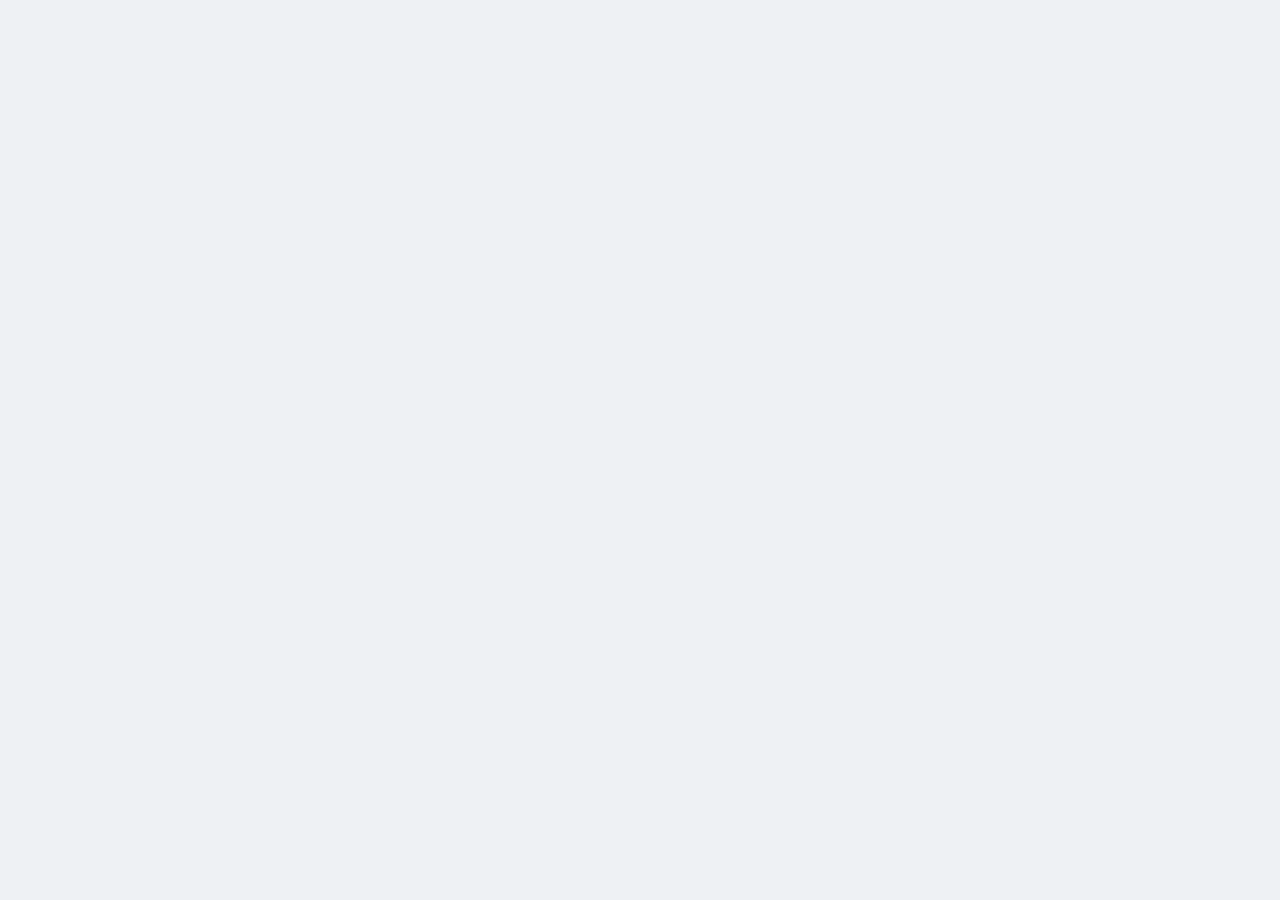
==== app/index.html @ bc3d732c "Add landing page, no-signup demo and optional Polar billing - Landing page with pricing: free demo, " ====
<!doctype html>
<html lang="en">
<head>
  <meta charset="utf-8">
  <meta name="viewport" content="width=device-width, initial-scale=1">
  <title>InvoiceDesk – sign in</title>
  <meta name="description" content="Free, open-source invoicing for small businesses and freelancers: team logins, customers, items, payment methods, payment tracking and reports.">
  <meta name="theme-color" content="#0f766e">
  <link rel="icon" href="../assets/img/favicon.svg" type="image/svg+xml">
  <link rel="stylesheet" href="../assets/app.css">
  <script src="../config.js"></script>
  <script type="module" src="../assets/js/main.js"></script>
</head>
<body>
  <!-- shown until config.js has Supabase keys -->
  <section id="setup" class="center-screen" hidden>
    <div class="card narrow">
      <h1>Almost there</h1>
      <p>InvoiceDesk needs a Supabase project. Put your project URL and publishable key in <code>config.js</code>, then reload.
        See <code>README.md</code> for the 10-minute setup.</p>
    </div>
  </section>

  <section id="auth" class="center-screen" hidden>
    <div class="brand big"><img src="../assets/img/favicon.svg" alt="" width="40" height="40"> InvoiceDesk</div>
    <form class="card narrow" id="auth-form">
      <h1 id="auth-title">Sign in</h1>
      <p class="msg" id="auth-msg" hidden></p>
      <label class="fld" id="auth-name"><span>Your name</span><input name="name" autocomplete="name" maxlength="80"></label>
      <label class="fld" id="auth-email"><span>Email</span><input name="email" type="email" autocomplete="email"></label>
      <label class="fld" id="auth-pass"><span>Password</span><input name="password" type="password" minlength="8"></label>
      <button class="btn primary block" id="auth-submit">Sign in</button>
      <div class="auth-links" id="auth-links"></div>
    </form>
    <p class="foot"><a href="../">← InvoiceDesk home</a> · <a href="../demo/">Try the demo without signing up</a></p>
  </section>

  <section id="onboard" class="center-screen" hidden>
    <div class="brand big"><img src="../assets/img/favicon.svg" alt="" width="40" height="40"> InvoiceDesk</div>
    <div class="card narrow">
      <h1>Welcome!</h1>
      <p>You’re signed in as <strong id="onboard-email"></strong>.</p>
      <h2>Joining a team?</h2>
      <p class="sub">Ask your admin to invite this email address in <em>Team</em>, then click:</p>
      <button class="btn block" id="onboard-check" type="button">I’ve been invited – check again</button>
      <h2>Or start your own business</h2>
      <form id="onboard-form" class="stack">
        <label class="fld"><span>Business name</span><input name="name" required maxlength="120" placeholder="e.g. Sharma Design Studio"></label>
        <button class="btn primary block">Create business</button>
        <p class="sub">You’ll be its admin and can invite your team.</p>
      </form>
      <button class="btn ghost block" data-signout type="button">Sign out</button>
    </div>
  </section>

  <div id="shell" hidden>
    <header class="topbar">
      <button class="icon-btn" id="menu-btn" aria-label="Menu">☰</button>
      <span class="brand"><img src="../assets/img/favicon.svg" alt="" width="24" height="24"> InvoiceDesk</span>
    </header>
    <aside class="sidebar">
      <div class="brand"><img src="../assets/img/favicon.svg" alt="" width="28" height="28"> InvoiceDesk</div>
      <div class="biz" id="biz-name"></div>
      <nav id="nav" aria-label="Main"></nav>
      <div class="me-box">
        <div class="me" id="me"></div>
        <button class="btn sm ghost block" data-signout type="button" id="signout-btn">Sign out</button>
      </div>
    </aside>
    <div id="notice" hidden></div>
    <main id="main"></main>
  </div>

  <div id="toast" class="toast" role="status" aria-live="polite" hidden></div>
  <div id="print-area"></div>
</body>
</html>
---- assets/app.css ----
:root {
  --bg: #eef1f4;
  --card: #ffffff;
  --ink: #1f2933;
  --muted: #6b7785;
  --line: #d9dee4;
  --soft: #f6f8fa;
  --accent: #0f766e;
  --accent-dark: #0b5d57;
  --accent-soft: #e6f4f2;
  --good: #15803d;
  --good-soft: #e8f6ec;
  --warn: #b45309;
  --warn-soft: #fdf3e2;
  --bad: #c2410c;
  --bad-soft: #fdece4;
  --radius: 10px;
  --side: 232px;
  font-family: system-ui, -apple-system, "Segoe UI", Roboto, Helvetica, Arial, sans-serif;
  color: var(--ink);
  font-size: 14px;
}
* { box-sizing: border-box; }
body { margin: 0; background: var(--bg); line-height: 1.45; }
button, input, select, textarea { font: inherit; color: inherit; }
[hidden] { display: none !important; }
a { color: var(--accent); }
h1 { font-size: 22px; margin: 0; }
h2 { font-size: 16px; margin: 0 0 12px; }
h3 { font-size: 14px; margin: 20px 0 10px; color: var(--muted); text-transform: uppercase; letter-spacing: .04em; }
code { background: var(--soft); padding: 1px 5px; border-radius: 4px; }
.sub, .hint { color: var(--muted); font-size: 12.5px; }
.hint { margin: 6px 0 0; }
.grow { flex: 1; }
.nowrap { white-space: nowrap; }
.lead { color: var(--muted); max-width: 760px; margin: -6px 0 16px; }
.loading { padding: 48px; text-align: center; color: var(--muted); }
.empty { padding: 28px; text-align: center; color: var(--muted); }

/* ---------- buttons & fields ---------- */
.btn {
  display: inline-flex; align-items: center; justify-content: center; gap: 6px; padding: 8px 14px;
  border: 1px solid var(--line); border-radius: 8px; background: var(--card); cursor: pointer;
  text-decoration: none; color: var(--ink); font-weight: 500; white-space: nowrap;
}
.btn:hover { background: var(--soft); }
.btn:disabled { opacity: .6; cursor: default; }
.btn.primary { background: var(--accent); border-color: var(--accent); color: #fff; }
.btn.primary:hover { background: var(--accent-dark); }
.btn.ghost { background: transparent; border-color: transparent; }
.btn.ghost:hover { background: rgba(0, 0, 0, .05); }
.btn.danger-ghost { background: transparent; border-color: transparent; color: var(--bad); }
.btn.danger-ghost:hover { background: var(--bad-soft); }
.btn.sm { padding: 5px 10px; font-size: 13px; }
.btn.block { width: 100%; }
.btn-row { display: flex; gap: 8px; }
.btn-row > * { flex: 1; }
.icon-btn { border: 0; background: transparent; cursor: pointer; padding: 4px 8px; border-radius: 6px; color: var(--muted); font-size: 15px; }
.icon-btn:hover { background: var(--soft); color: var(--ink); }

input, select, textarea {
  border: 1px solid var(--line); border-radius: 7px; padding: 7px 10px; background: #fff; min-width: 0;
}
input:focus, select:focus, textarea:focus { outline: 2px solid var(--accent-soft); border-color: var(--accent); }
textarea { resize: vertical; }
input:disabled, select:disabled, textarea:disabled { background: var(--soft); color: var(--ink); }
.fld { display: flex; flex-direction: column; gap: 4px; margin-bottom: 12px; min-width: 0; }
.fld > span { font-size: 12.5px; color: var(--muted); font-weight: 500; }
.fld.end { justify-content: flex-end; }
.fld.inline { flex-direction: row; align-items: center; gap: 6px; margin: 0; }
.row2 { display: grid; grid-template-columns: 1fr 1fr; gap: 12px; }
.row3 { display: grid; grid-template-columns: 1fr 1fr 1fr; gap: 12px; }
.check { display: inline-flex; align-items: center; gap: 8px; cursor: pointer; }
.with-btn { display: flex; gap: 8px; }
.with-btn select { flex: 1; }
.stack { display: flex; flex-direction: column; gap: 10px; }
.stack .fld { margin: 0; }

/* ---------- cards, chips, tables ---------- */
.card { background: var(--card); border: 1px solid var(--line); border-radius: var(--radius); padding: 18px; margin-bottom: 16px; }
.card.narrow { width: min(420px, 100%); }
.card-head { display: flex; align-items: center; justify-content: space-between; gap: 12px; margin-bottom: 12px; }
.card-head h2 { margin: 0; }
.chip { display: inline-block; padding: 2px 8px; border-radius: 999px; font-size: 12px; font-weight: 600; background: var(--soft); color: var(--muted); vertical-align: middle; }
.chip-paid { background: var(--good-soft); color: var(--good); }
.chip-partial { background: var(--warn-soft); color: var(--warn); }
.chip-overdue { background: var(--bad-soft); color: var(--bad); }
.chip-unpaid { background: #eef2ff; color: #4338ca; }
.chip-admin { background: var(--accent-soft); color: var(--accent); }
.table-wrap { padding: 0; overflow-x: auto; }
.table-wrap .card-head { padding: 16px 18px 0; }
.tbl { width: 100%; border-collapse: collapse; }
.tbl th { text-align: left; font-size: 12px; color: var(--muted); font-weight: 600; padding: 10px 14px; border-bottom: 1px solid var(--line); background: var(--soft); white-space: nowrap; }
.tbl td { padding: 10px 14px; border-bottom: 1px solid #eceff2; vertical-align: top; }
.tbl tbody tr:last-child td { border-bottom: 0; }
.tbl tfoot td { font-weight: 700; border-top: 1px solid var(--line); background: var(--soft); }
.tbl .r { text-align: right; }
.tbl tr.click { cursor: pointer; }
.tbl tr.click:hover td { background: #f9fbfb; }
.tbl.compact td, .tbl.compact th { padding: 7px 0; background: none; }
.tbl.compact td + td, .tbl.compact th + th { padding-left: 12px; }
.card > .tbl.compact { margin-top: -4px; }
.due { color: var(--warn); font-weight: 600; }
.bad-text { color: var(--bad); font-weight: 600; }
.share { display: inline-block; width: 60px; height: 6px; background: var(--soft); border-radius: 3px; overflow: hidden; vertical-align: middle; }
.share i { display: block; height: 100%; background: var(--accent); }
.bar-cell { width: 45%; }
.bar-cell .share { width: 100%; }

/* ---------- layout ---------- */
.center-screen { min-height: 100vh; display: flex; flex-direction: column; align-items: center; justify-content: center; padding: 24px 16px; gap: 18px; }
.center-screen h1 { margin-bottom: 14px; }
.center-screen h2 { margin: 20px 0 6px; font-size: 15px; }
.center-screen .foot { color: var(--muted); font-size: 12.5px; text-align: center; }
.msg { background: var(--accent-soft); border-radius: 8px; padding: 10px 12px; margin: 0 0 14px; }
.auth-links { display: flex; justify-content: space-between; flex-wrap: wrap; gap: 8px; margin-top: 14px; font-size: 13px; }
.brand { display: flex; align-items: center; gap: 10px; font-weight: 700; font-size: 17px; }
.brand.big { font-size: 24px; }

.topbar { display: none; }
.sidebar {
  position: fixed; inset: 0 auto 0 0; width: var(--side); background: #12302d; color: #d6e6e3;
  display: flex; flex-direction: column; padding: 18px 12px; gap: 14px; z-index: 20;
}
.sidebar .brand { color: #fff; padding: 0 8px; }
.biz { padding: 8px 10px; background: rgba(255, 255, 255, .07); border-radius: 8px; font-weight: 600; color: #fff; overflow: hidden; text-overflow: ellipsis; }
.biz select { width: 100%; background: transparent; color: #fff; border-color: rgba(255, 255, 255, .25); }
.biz select option { color: var(--ink); }
#nav { display: flex; flex-direction: column; gap: 2px; flex: 1; }
#nav a { display: flex; align-items: center; gap: 10px; padding: 9px 10px; border-radius: 8px; color: inherit; text-decoration: none; font-weight: 500; }
#nav a:hover { background: rgba(255, 255, 255, .07); color: #fff; }
#nav a.active { background: var(--accent); color: #fff; }
.me-box { border-top: 1px solid rgba(255, 255, 255, .1); padding-top: 12px; }
.me-box .btn { color: #d6e6e3; }
.me-box .btn:hover { background: rgba(255, 255, 255, .08); }
.me { display: flex; align-items: center; gap: 10px; padding: 0 6px 8px; }
.me-text { display: flex; flex-direction: column; min-width: 0; }
.me-text strong { color: #fff; overflow: hidden; text-overflow: ellipsis; white-space: nowrap; }
.me-text em { font-style: normal; font-size: 12px; opacity: .75; }
.avatar { width: 34px; height: 34px; border-radius: 50%; background: var(--accent); color: #fff; display: inline-flex; align-items: center; justify-content: center; font-weight: 700; font-size: 13px; flex-shrink: 0; }
.avatar.ghost { background: var(--soft); color: var(--muted); border: 1px dashed var(--line); }
#main { margin-left: var(--side); padding: 24px 28px 60px; max-width: calc(var(--side) + 1240px); }

/* trial / demo bar above the page */
#notice { margin-left: var(--side); padding: 9px 28px; background: var(--warn-soft); border-bottom: 1px solid #f4d8a8; color: #7c3d06; font-size: 13.5px; }
#notice a { color: inherit; font-weight: 700; }
#notice.demo { display: flex; align-items: center; gap: 10px 16px; flex-wrap: wrap; background: #12302d; color: #d6e6e3; border-bottom: 0; position: sticky; top: 0; z-index: 12; }
#notice.demo .demo-info { flex: 1; min-width: 220px; }
#notice.demo b { color: #fff; font-variant-numeric: tabular-nums; }
#notice.demo .demo-as, #notice.demo .demo-actions { display: inline-flex; align-items: center; gap: 6px; }
#notice.demo .btn { padding: 4px 10px; }
#notice.demo .btn:not(.primary) { background: transparent; color: #d6e6e3; border-color: rgba(255, 255, 255, .25); }
#notice.demo .btn.ghost { border-color: transparent; }
#notice.demo a.btn.primary { color: #fff; }

/* billing */
.bill-status { padding: 14px 16px; border-radius: var(--radius); margin-bottom: 16px; background: var(--accent-soft); border: 1px solid #bfe0db; }
.bill-status.good { background: var(--good-soft); border-color: #bfe3c9; }
.bill-status.warn { background: var(--warn-soft); border-color: #f4d8a8; }
.bill-status.bad { background: var(--bad-soft); border-color: #f5c6b0; color: #7c2d12; }
.plan { display: grid; grid-template-columns: 1fr 280px; gap: 24px; align-items: center; }
.plan-price { font-size: 32px; font-weight: 800; margin: 4px 0 10px; }
.plan-price span { font-size: 15px; font-weight: 500; color: var(--muted); }
.plan-actions { display: flex; flex-direction: column; gap: 10px; }
.ticks { list-style: none; padding: 0; margin: 0; display: grid; gap: 6px; }
.ticks li::before { content: "✓"; color: var(--accent); font-weight: 800; margin-right: 8px; }

.page-head { display: flex; align-items: center; justify-content: space-between; gap: 12px; margin-bottom: 18px; flex-wrap: wrap; }
.page-head .count { color: var(--muted); font-weight: 500; font-size: 16px; margin-left: 4px; }
.page-head .actions { display: flex; gap: 8px; flex-wrap: wrap; }
.toolbar { display: flex; gap: 10px; flex-wrap: wrap; align-items: center; margin-bottom: 14px; }
.toolbar input[type=search] { flex: 1; min-width: 200px; max-width: 360px; }
.custom-dates { display: inline-flex; align-items: center; gap: 6px; }
.banner { background: var(--warn-soft); border: 1px solid #f4d8a8; color: #7c3d06; border-radius: var(--radius); padding: 12px 14px; margin-bottom: 16px; }

.kpis { display: grid; grid-template-columns: repeat(3, 1fr); gap: 12px; margin-bottom: 16px; }
.kpis.six { grid-template-columns: repeat(3, 1fr); }
.kpi { background: var(--card); border: 1px solid var(--line); border-radius: var(--radius); padding: 14px 16px; display: flex; flex-direction: column; gap: 2px; border-left: 4px solid var(--line); min-width: 0; }
.kpi span { color: var(--muted); font-size: 12.5px; font-weight: 600; text-transform: uppercase; letter-spacing: .03em; }
.kpi strong { font-size: 22px; overflow-wrap: anywhere; }
.kpi em { font-style: normal; color: var(--muted); font-size: 12.5px; }
.kpi.good { border-left-color: var(--good); }
.kpi.warn { border-left-color: var(--warn); }
.kpi.bad { border-left-color: var(--bad); }
.kpi.bad strong { color: var(--bad); }
.grid2 { display: grid; grid-template-columns: 1fr 1fr; gap: 16px; }
.grid2 > .card { margin-bottom: 16px; }

.chart { width: 100%; height: auto; max-height: 260px; display: block; }
.chart .axis { stroke: var(--line); }
.chart text { font-size: 11px; fill: var(--muted); }
.bar-inv { fill: #a7b4c2; background: #a7b4c2; }
.bar-rec { fill: var(--accent); background: var(--accent); }
.legend { display: inline-flex; align-items: center; gap: 6px; font-size: 12.5px; color: var(--muted); }
.legend i { display: inline-block; width: 10px; height: 10px; border-radius: 2px; margin-left: 8px; }

/* ---------- invoice editor ---------- */
.editor { display: grid; grid-template-columns: minmax(0, 1fr) 280px; gap: 18px; align-items: start; }
.paper { padding: 28px; margin: 0; }
.paper fieldset { border: 0; padding: 0; margin: 0; min-width: 0; }
.p-top { display: flex; justify-content: space-between; gap: 24px; }
.p-from { flex: 1; max-width: 360px; }
.p-title { display: flex; flex-direction: column; align-items: flex-end; gap: 8px; }
.title-in { font-size: 28px; font-weight: 300; text-align: right; width: 220px; letter-spacing: 1px; }
.p-title .fld.inline input { width: 160px; text-align: right; }
.p-mid { display: grid; grid-template-columns: minmax(0, 1fr) 220px; gap: 24px; margin-top: 18px; }
.p-meta .fld { margin-bottom: 8px; }
.lines { width: 100%; border-collapse: collapse; margin-top: 18px; table-layout: fixed; }
.lines th { background: #1f2933; color: #fff; padding: 8px 10px; text-align: left; font-size: 12.5px; font-weight: 600; }
.lines th:first-child { border-radius: 7px 0 0 7px; }
.lines th:last-child { border-radius: 0 7px 7px 0; width: 40px; }
.lines th:nth-child(2) { width: 90px; }
.lines th:nth-child(3), .lines th:nth-child(4) { width: 130px; }
.lines .r { text-align: right; }
.lines td { padding: 6px 4px; border-bottom: 1px solid #eceff2; }
.lines td input { width: 100%; }
.lines td.r input { text-align: right; }
.lines td.amount { padding-right: 10px; white-space: nowrap; }
.line-actions { display: flex; gap: 10px; align-items: center; margin-top: 10px; flex-wrap: wrap; }
select.sm { padding: 5px 8px; font-size: 13px; }
.p-bottom { display: grid; grid-template-columns: minmax(0, 1fr) 300px; gap: 24px; margin-top: 22px; }
.t-row { display: flex; justify-content: space-between; align-items: center; gap: 10px; padding: 5px 0; }
.t-row.strong { font-weight: 700; }
.t-row.bal { border-top: 1px solid var(--line); margin-top: 4px; padding-top: 9px; font-size: 15px; }
.t-row.adj { color: var(--muted); }
.adj-in { display: inline-flex; gap: 4px; }
.adj-in input { width: 84px; text-align: right; }
.adj-in select { padding: 7px 4px; }
.tax-label { width: 80px; padding: 3px 6px; }
.p-pay { margin-top: 22px; padding-top: 16px; border-top: 1px solid var(--line); }
.p-pay-head { display: flex; justify-content: space-between; margin-bottom: 10px; }
.pay-picks { display: grid; grid-template-columns: repeat(auto-fill, minmax(200px, 1fr)); gap: 8px; }
.pay-pick { display: flex; gap: 8px; align-items: flex-start; padding: 9px 10px; border: 1px solid var(--line); border-radius: 8px; cursor: pointer; }
.pay-pick:has(input:checked) { border-color: var(--accent); background: var(--accent-soft); }
.pay-pick span { display: flex; flex-direction: column; min-width: 0; }
.pay-pick em { font-style: normal; color: var(--muted); font-size: 12.5px; overflow: hidden; text-overflow: ellipsis; white-space: nowrap; }
.side-panel { position: sticky; top: 16px; }
.side-panel .card { margin-bottom: 12px; }
.side-panel .small { font-size: 13px; }
.panel-head { display: flex; justify-content: space-between; }
.pay-list { list-style: none; margin: 0; padding: 0; display: flex; flex-direction: column; gap: 8px; }
.pay-list li { display: flex; justify-content: space-between; gap: 8px; padding: 8px 10px; background: var(--good-soft); border-radius: 8px; }
.preview-paper { background: #fff; padding: 28px; border: 1px solid var(--line); border-radius: 6px; }

/* ---------- payment methods, team, settings ---------- */
.pm-grid { display: grid; grid-template-columns: repeat(auto-fill, minmax(280px, 1fr)); gap: 12px; }
.pm { display: flex; gap: 14px; align-items: flex-start; margin: 0; }
.pm.click { cursor: pointer; }
.pm.click:hover { border-color: var(--accent); }
.pm-qr { width: 72px; height: 72px; object-fit: contain; border: 1px solid var(--line); border-radius: 6px; }
.pm-icon { width: 44px; height: 44px; border-radius: 10px; background: var(--accent-soft); color: var(--accent); display: flex; align-items: center; justify-content: center; font-weight: 800; font-size: 18px; flex-shrink: 0; }
.pm-text { min-width: 0; }
.pm-name { font-weight: 700; }
.pm-type { color: var(--muted); font-size: 12.5px; }
.pm-value { white-space: pre-wrap; margin-top: 6px; overflow-wrap: anywhere; }
.qr-pick, .logo-pick { display: flex; align-items: center; gap: 10px; flex-wrap: wrap; }
.qr-pick img { width: 90px; height: 90px; object-fit: contain; border: 1px solid var(--line); border-radius: 6px; }
.logo-pick img { max-width: 140px; max-height: 60px; object-fit: contain; }
.fld em { font-style: normal; font-weight: 400; }
.people { list-style: none; margin: 0; padding: 0; }
.people li { display: flex; align-items: center; gap: 12px; padding: 10px 0; border-bottom: 1px solid #eceff2; flex-wrap: wrap; }
.people li:last-child { border-bottom: 0; }
.invite-form { display: flex; gap: 8px; flex-wrap: wrap; }
.invite-form input { flex: 1; min-width: 220px; }
.perm-card { display: flex; flex-direction: column; gap: 6px; background: var(--accent-soft); border-color: #bfe0db; }
.switch-row { display: flex; gap: 12px; align-items: flex-start; padding: 12px; border: 1px solid var(--line); border-radius: 8px; margin-bottom: 10px; cursor: pointer; }
.switch-row input { width: 18px; height: 18px; margin-top: 2px; accent-color: var(--accent); }
.switch-row span { display: flex; flex-direction: column; }
.switch-row em { font-style: normal; color: var(--muted); font-size: 13px; }
.form-end { display: flex; justify-content: flex-end; margin-top: 8px; }
input[type=checkbox] { accent-color: var(--accent); }

/* ---------- dialog & toast ---------- */
.dlg { border: 0; border-radius: 12px; padding: 0; width: min(520px, calc(100vw - 24px)); box-shadow: 0 20px 60px rgba(0, 0, 0, .25); }
.dlg.wide { width: min(860px, calc(100vw - 24px)); }
.dlg::backdrop { background: rgba(15, 23, 32, .45); }
.dlg header { display: flex; justify-content: space-between; align-items: center; padding: 16px 18px 6px; }
.dlg header h2 { margin: 0; }
.dlg-body { padding: 10px 18px; max-height: 70vh; overflow: auto; }
.dlg footer { display: flex; gap: 8px; padding: 12px 18px 16px; border-top: 1px solid #eceff2; }
.toast { position: fixed; left: 50%; bottom: 24px; transform: translateX(-50%); background: #1f2933; color: #fff; padding: 10px 16px; border-radius: 8px; z-index: 1000; max-width: calc(100vw - 32px); box-shadow: 0 8px 24px rgba(0, 0, 0, .2); }
.toast.error { background: var(--bad); }

/* ---------- printable invoice (also used for the PDF) ---------- */
#print-area { display: none; }
.doc { -webkit-print-color-adjust: exact; print-color-adjust: exact; width: 100%; color: #1f2933; font-family: Helvetica, Arial, sans-serif; font-size: 11px; line-height: 1.45; background: #fff; }
.doc * { box-sizing: border-box; }
.doc .d-top { display: flex; justify-content: space-between; gap: 24px; }
.doc .d-logo { max-width: 200px; max-height: 90px; object-fit: contain; display: block; margin-bottom: 12px; }
.doc .d-title { text-align: right; }
.doc .d-title h1 { margin: 0; font-size: 30px; font-weight: 300; letter-spacing: 1px; }
.doc .d-title .num { color: #6b7785; font-size: 13px; margin-top: 2px; }
.doc .d-stamp { display: inline-block; margin-top: 8px; padding: 3px 12px; border: 2px solid #15803d; color: #15803d; border-radius: 4px; font-weight: 800; letter-spacing: 2px; font-size: 13px; }
.doc .d-from { font-weight: 600; white-space: pre-wrap; }
.doc .d-mid { display: flex; justify-content: space-between; gap: 24px; margin-top: 24px; }
.doc .d-parties { display: flex; gap: 32px; }
.doc .k { color: #6b7785; margin-bottom: 2px; }
.doc .d-parties .v { white-space: pre-wrap; font-weight: 600; min-width: 120px; }
.doc .d-meta { border-collapse: collapse; }
.doc .d-meta td { padding: 2px 0 2px 16px; text-align: right; }
.doc .d-meta td:first-child { color: #6b7785; }
.doc .d-meta tr.bal td { background: #f1f4f7; font-weight: 700; padding-top: 6px; padding-bottom: 6px; font-size: 12px; }
.doc .d-meta tr.bal td:last-child { padding-right: 8px; }
.doc .d-items { width: 100%; border-collapse: collapse; margin-top: 28px; table-layout: fixed; }
.doc .d-items th:nth-child(2) { width: 70px; }
.doc .d-items th:nth-child(3), .doc .d-items th:nth-child(4) { width: 120px; }
.doc .d-items td:first-child { overflow-wrap: anywhere; }
.doc .d-items th { background: #1f2933; color: #fff; text-align: left; padding: 7px 10px; font-weight: 600; }
.doc .d-items td { padding: 8px 10px; border-bottom: 1px solid #e6e9ed; vertical-align: top; white-space: pre-wrap; }
.doc .d-items .r { text-align: right; white-space: nowrap; }
.doc .d-items tr { page-break-inside: avoid; }
.doc .d-totals { margin-left: auto; margin-top: 16px; border-collapse: collapse; min-width: 260px; page-break-inside: avoid; }
.doc .d-totals td { padding: 3px 0 3px 24px; text-align: right; }
.doc .d-totals td:first-child { color: #6b7785; }
.doc .d-totals tr.strong td { font-weight: 700; color: #1f2933; }
.doc .d-totals tr.bal td { border-top: 1px solid #d9dee4; padding-top: 8px; font-size: 13px; }
.doc .d-pays { margin-top: 26px; page-break-inside: avoid; }
.doc .d-h { font-weight: 700; font-size: 12px; margin-bottom: 8px; border-bottom: 1px solid #e6e9ed; padding-bottom: 4px; }
.doc .d-pay-grid { display: flex; flex-wrap: wrap; gap: 14px 28px; }
.doc .d-pay { display: flex; gap: 10px; align-items: flex-start; max-width: 320px; }
.doc .d-pay .v { white-space: pre-wrap; font-weight: 600; overflow-wrap: anywhere; }
.doc .d-qr { width: 96px; height: 96px; object-fit: contain; image-rendering: pixelated; }
.doc .d-notes { margin-top: 26px; page-break-inside: avoid; }
.doc .d-notes .v { white-space: pre-wrap; margin-bottom: 14px; }

@page { margin: 12.7mm; }
@media print {
  body { background: #fff; }
  body > *:not(#print-area) { display: none !important; }
  #print-area { display: block; }
}

/* ---------- small screens ---------- */
@media (max-width: 1100px) {
  .editor { grid-template-columns: 1fr; }
  .side-panel { position: static; }
  .kpis.six { grid-template-columns: repeat(2, 1fr); }
}
@media (max-width: 860px) {
  .topbar { display: flex; align-items: center; gap: 8px; position: sticky; top: 0; z-index: 15; background: #12302d; color: #fff; padding: 10px 12px; }
  .topbar .icon-btn { color: #fff; font-size: 20px; }
  .sidebar { transform: translateX(-100%); transition: transform .2s; box-shadow: 0 0 40px rgba(0, 0, 0, .3); }
  #shell.nav-open .sidebar { transform: none; }
  #main { margin-left: 0; padding: 16px 16px 60px; }
  #notice { margin-left: 0; padding: 9px 16px; }
  #notice.demo { top: 49px; }
  .plan { grid-template-columns: 1fr; }
  .kpis, .grid2 { grid-template-columns: 1fr; }
  .p-top, .p-mid, .p-bottom { grid-template-columns: 1fr; display: grid; }
  .p-title { align-items: stretch; }
  .title-in, .p-title .fld.inline input { width: 100%; text-align: left; }
  .p-from { max-width: none; }
  .paper { padding: 16px; }
  .row3 { grid-template-columns: 1fr 1fr; }
}
@media (max-width: 560px) {
  .kpis.six { grid-template-columns: 1fr; }
  .row2, .row3 { grid-template-columns: 1fr; }
  .lines thead { display: none; }
  .lines, .lines tbody, .lines tr { display: block; }
  .lines tr { display: grid; grid-template-columns: 1fr 1fr 1fr auto; gap: 6px; padding: 10px 0; border-bottom: 1px solid #eceff2; }
  .lines td { border: 0; padding: 0; }
  .lines td:first-child { grid-column: 1 / -1; }
  .lines td.amount { align-self: center; }
}
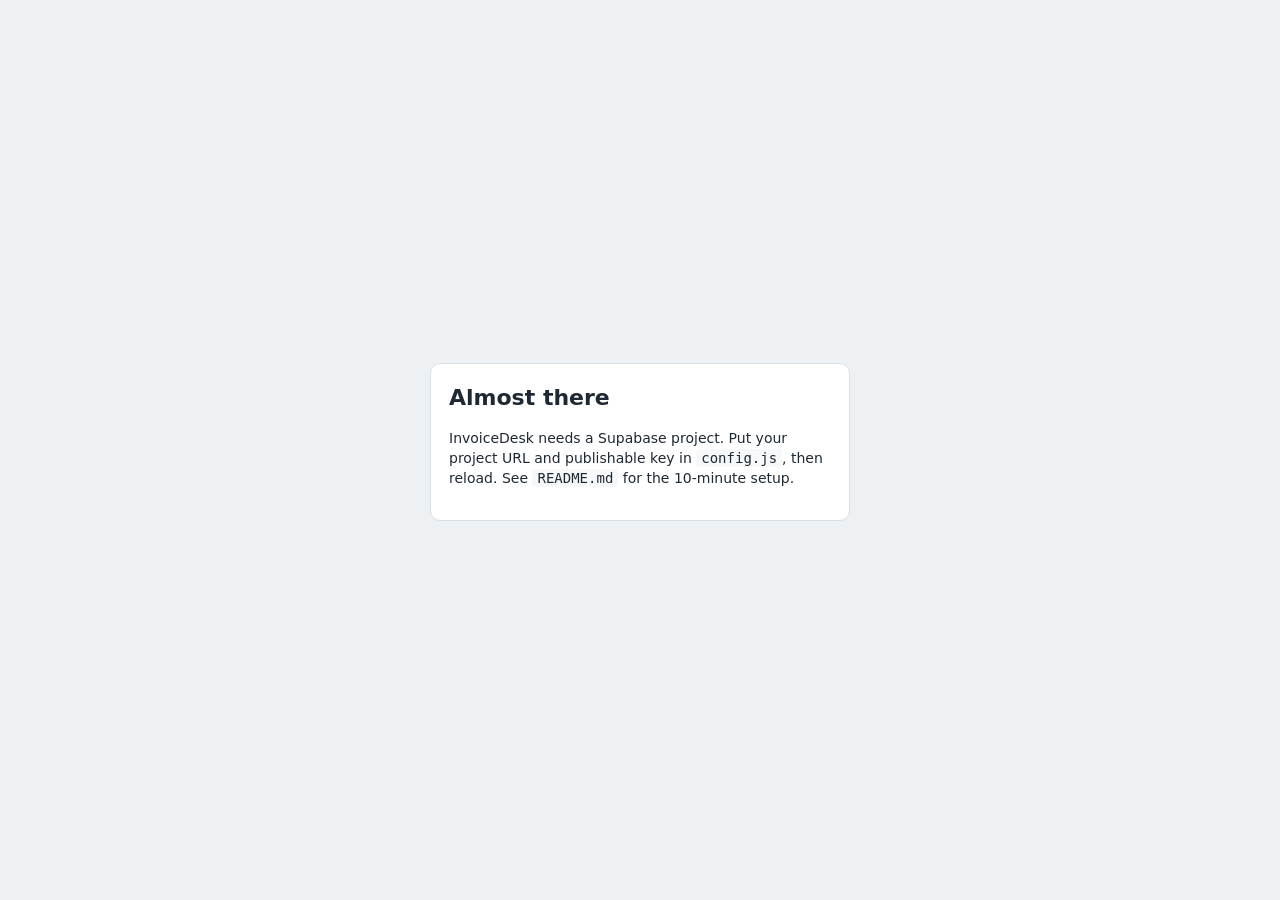
==== commit 0cb90045: "Make this the self-host edition The landing page, no-signup demo and Polar billing functions now liv" ====
--- a/app/index.html
+++ b/app/index.html
@@ -4,7 +4,7 @@
   <meta charset="utf-8">
   <meta name="viewport" content="width=device-width, initial-scale=1">
   <title>InvoiceDesk – sign in</title>
-  <meta name="description" content="Free, open-source invoicing for small businesses and freelancers: team logins, customers, items, payment methods, payment tracking and reports.">
+  <meta name="description" content="Invoicing for small businesses and freelancers: team logins, customers, items, payment methods, payment tracking and reports.">
   <meta name="theme-color" content="#0f766e">
   <link rel="icon" href="../assets/img/favicon.svg" type="image/svg+xml">
   <link rel="stylesheet" href="../assets/app.css">
@@ -32,7 +32,7 @@
       <button class="btn primary block" id="auth-submit">Sign in</button>
       <div class="auth-links" id="auth-links"></div>
     </form>
-    <p class="foot"><a href="../">← InvoiceDesk home</a> · <a href="../demo/">Try the demo without signing up</a></p>
+    <p class="foot"><a href="https://invoicedesk-eight.vercel.app/">InvoiceDesk</a> · Free to self-host for your own business</p>
   </section>
 
   <section id="onboard" class="center-screen" hidden>
